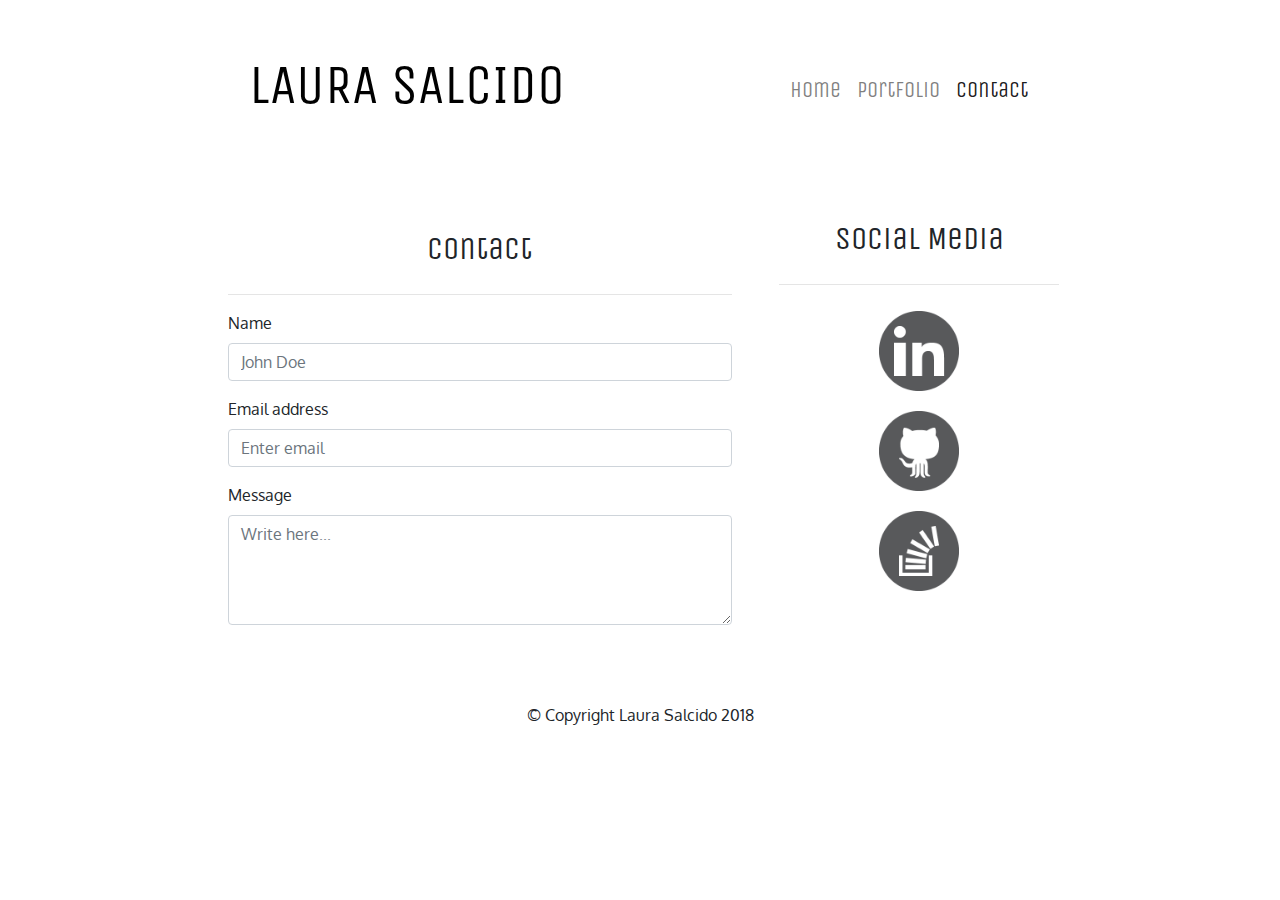
==== content.html @ 52e55039 "added html/css, still need additional media queries" ====
<!DOCTYPE html>
<html lang="en">
<head>
    <!-- bootstrap stylesheet -->
    <link rel="stylesheet" href="https://maxcdn.bootstrapcdn.com/bootstrap/4.0.0/css/bootstrap.min.css" integrity="sha384-Gn5384xqQ1aoWXA+058RXPxPg6fy4IWvTNh0E263XmFcJlSAwiGgFAW/dAiS6JXm" crossorigin="anonymous">
    <!-- my css stylesheet -->
    <link rel="stylesheet" href="assets/style/style.css">
    <!-- google fonts -->
    <link href="https://fonts.googleapis.com/css?family=Oxygen|Vast+Shadow|Unica+One" rel="stylesheet">
    <meta charset="UTF-8">
    <meta name="viewport" content="width=device-width, initial-scale=1.0">
    <meta http-equiv="X-UA-Compatible" content="ie=edge">
    <title>Bootstrap Portfolio</title>
</head>
<body>

<div class="container-fluid">
    <div class="row" id="header">
        <div class="col-sm-2"></div>
        <div class="col-sm-8">
            <!-- navbar -->
            <nav class="navbar navbar-expand-lg navbar-light">
                <div class="navbar-brand"><h1>LAURA SALCIDO</h1></div>
                <hr>
                <ul class="navbar-nav">
                    <li class="nav-item">
                        <a href="index.html" class="nav-link">Home</a>
                    </li>
                    <li class="nav-item">
                        <a href="portfolio.html" class="nav-link">Portfolio</a>
                    </li>
                    <li class="nav-item active">
                        <a href="content.html" class="nav-link">Contact</a>
                    </li>
                </ul>
            </nav>
        </div>
    </div>

    <div class="row">
        <div class="col-sm-2"></div>
        <!-- main content -->
        <div class="col-sm-5" id="mainContent">
                <h2>Contact</h2>
                <hr>
                
                <form>
                    <div class="form-group">
                        <label for="inputName">Name</label>
                        <input type="text" class="form-control" id="inputName" placeholder="John Doe">
                    </div>
                    <div class="form-group">
                      <label for="inputEmail">Email address</label>
                      <input type="email" class="form-control" id="exampleInputEmail1" aria-describedby="emailHelp" placeholder="Enter email">
                    </div>
                    <div class="form-group">
                        <label for="message">Message</label>
                        <textarea type="text" class="form-control" rows="4" id="message" placeholder="Write here..."></textarea>
                    </div>
                </form>

        </div>
        <!-- social media icons -->
        <div class="col-sm-3" id="socialIcons">
            <h2>Social Media</h2>
            <hr>
            <div class="col-sm">
                    <a href="#"><img src="assets/images/linkedin-dreamstale45.png" alt="linkedin" class="social-linkedin-dreamstale45"></a>
                </div>
                <div class="col-sm">
                    <a href="#"><img src="assets/images/github2-dreamstale35.png" alt="linkedin" class="social-github2-dreamstale35"></a>
                </div>
                <div class="col-sm">
                    <a href="#"><img src="assets/images/overflow-dreamstale53.png" alt="linkedin" class="social-overflow-dreamstale53"></a>
                </div>
            <!-- social media icons -->
        </div>
        <div class="col-sm-2"></div>
    </div>

    <div class="row">
    <div class="footer">
        &copy; Copyright Laura Salcido 2018
    </div>
    </div>

</div>

</body>
</html>
---- assets/style/style.css ----
body {
    background-image: url(https://cdn.pixabay.com/photo/2017/12/10/10/09/moss-3009549_960_720.jpg);
    background-repeat: no-repeat;
    background-size: cover;
    background-attachment: fixed;
    top: 0;
    left: 0;
    margin: auto;
    text-align: center;
    font-family: 'Oxygen', sans-serif;
}

#header {
    background-color: white;
    padding-top: 5px;
    padding-bottom: 5px;
    margin-bottom: 2%;
    border-top: 30px solid rgba(255, 255, 255, 0.500);
    border-bottom: 30px solid rgba(255, 255, 255, 0.500);
    background-clip: padding-box;
    clear: both;
}

h1 {
    font-family: 'Unica One', cursive;
    color: black;
    padding: 5px;
    font-size: 55px;
}

h2 {
    padding: 10px;
    text-align: center;
    font-family: 'Unica One', cursive;
}

.navbar-nav {
    font-family: 'Unica One', cursive;
    font-size: 22px;
}

#profilePic {
    margin: 15px 20px 10px 10px;
    height: 215px;
    float: left;
    border: 15px solid #18545f7c;
}

.portfolioImages {
    height: 170px;
    width: 250px;
    padding: 10px;
    margin-left: 0px;
}

.portfolioImages:hover {
    opacity: .8;
    position: relative;
    top: -10px;

}

figure {
    padding: 0;
}

figcaption {
    position: relative;
    top: -70px;
    left: 0;
    background-color: rgba(253, 252, 252, 0.781);
    text-align: center;
    padding: 5px;
}

#mainContent {
    background-color: white;
    text-align: justify;
    padding: 15px;
}

#socialIcons {
    background-color: rgba(255, 255, 255, 0.752);
    border: 5px solid white;
    height: 415px;
    margin-left: 1%;
}

.social-github2-dreamstale35 {
    width: 100px;
    height: 100px;
    background-position: -366px -158px;
    padding:10px;
}

.social-linkedin-dreamstale45 {
    width: 100px;
    height: 100px;
    background-position: -418px -210px;
    padding: 10px;
}

.social-overflow-dreamstale53 {
    width: 100px;
    height: 100px;
    background-position: -366px -262px;
    padding: 10px;
}

.footer {
    background-color: white;
    border-top: 10px solid rgba(255, 255, 255, 0.500);
    border-bottom: 10px solid rgba(255, 255, 255, 0.500);
    background-clip: padding-box;
    width: 100%;
    margin-top: 2%;
    line-height: 1.5;
    padding: 10px;
}
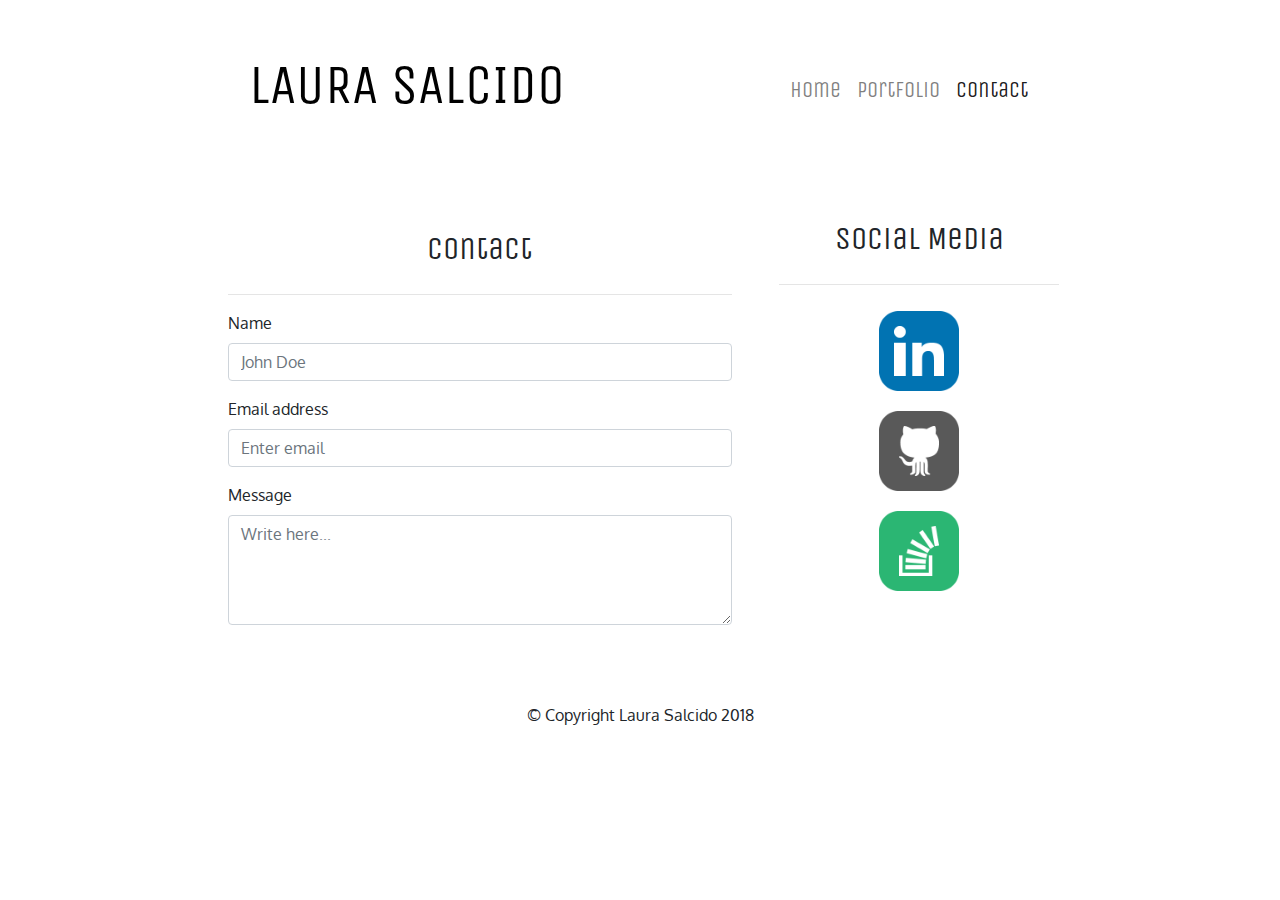
==== commit 13ff933b: "final version" ====
--- a/content.html
+++ b/content.html
@@ -62,16 +62,16 @@
         </div>
         <!-- social media icons -->
         <div class="col-sm-3" id="socialIcons">
-            <h2>Social Media</h2>
-            <hr>
-            <div class="col-sm">
-                    <a href="#"><img src="assets/images/linkedin-dreamstale45.png" alt="linkedin" class="social-linkedin-dreamstale45"></a>
+                <h2>Social Media</h2>
+                <hr>
+                <div class="col-sm">
+                    <a href="https://www.linkedin.com/in/idlaurasalcido/" target="_blank"><img src="assets/images/linkedin-dreamstale45.png" alt="linkedin" class="social-linkedin-dreamstale45"></a>
                 </div>
                 <div class="col-sm">
-                    <a href="#"><img src="assets/images/github2-dreamstale35.png" alt="linkedin" class="social-github2-dreamstale35"></a>
+                    <a href="https://github.com/lauras5" target="_blank"><img src="assets/images/github2-dreamstale35.png" alt="github" class="social-github2-dreamstale35"></a>
                 </div>
                 <div class="col-sm">
-                    <a href="#"><img src="assets/images/overflow-dreamstale53.png" alt="linkedin" class="social-overflow-dreamstale53"></a>
+                    <a href=" https://stackoverflow.com/users/9036358/lauras5" target="_blank"><img src="assets/images/overflow-dreamstale53.png" alt="linkedin" class="social-overflow-dreamstale53"></a>
                 </div>
             <!-- social media icons -->
         </div>
--- a/assets/style/style.css
+++ b/assets/style/style.css
@@ -43,7 +43,7 @@
     margin: 15px 20px 10px 10px;
     height: 215px;
     float: left;
-    border: 15px solid #18545f7c;
+    border: 15px solid #435a5e7c;
 }
 
 .portfolioImages {
@@ -51,13 +51,6 @@
     width: 250px;
     padding: 10px;
     margin-left: 0px;
-}
-
-.portfolioImages:hover {
-    opacity: .8;
-    position: relative;
-    top: -10px;
-
 }
 
 figure {
@@ -93,6 +86,33 @@
     padding:10px;
 }
 
+.portfolioImages:hover, .social-github2-dreamstale35:hover, .social-linkedin-dreamstale45:hover, .social-overflow-dreamstale53:hover {
+    opacity: .8;
+    animation: shake .5s cubic-bezier(.36,.07,.19,.97) both;
+    transform: translate3d(0, 0, 0);
+    backface-visibility: hidden;
+    perspective: 1000px;
+  }
+  
+  @keyframes shake {
+    10%, 90% {
+      transform: translate3d(-1px, 0, 0);
+    }
+   
+    20%, 80% {
+      transform: translate3d(2px, 0, 0);
+    }
+  
+    30%, 50%, 70% {
+      transform: translate3d(-4px, 0, 0);
+    }
+  
+    40%, 60% {
+      transform: translate3d(4px, 0, 0);
+    }
+  }
+
+
 .social-linkedin-dreamstale45 {
     width: 100px;
     height: 100px;
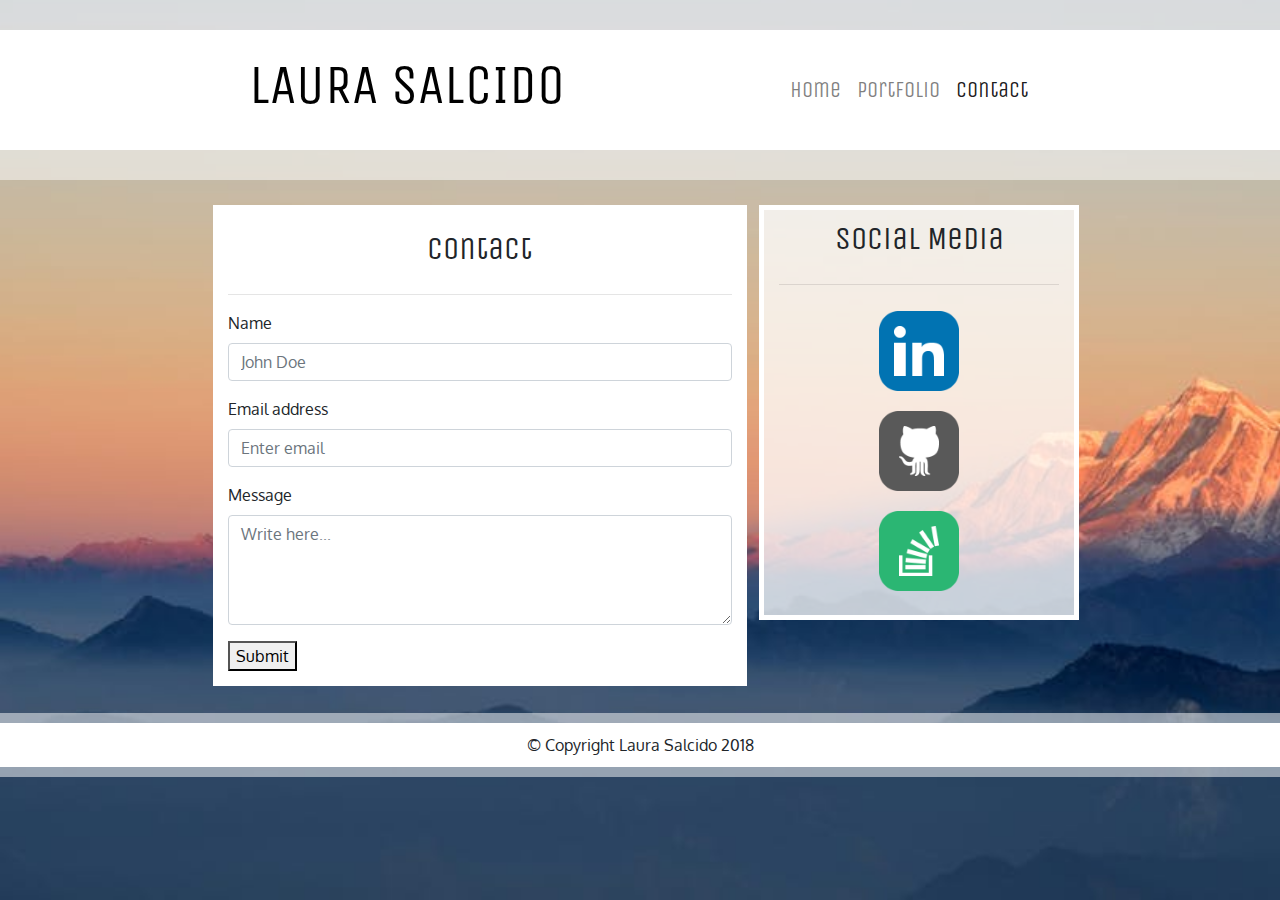
==== commit 9482b413: "went back to update a few things and add links now that I have more in my portfolio" ====
--- a/content.html
+++ b/content.html
@@ -57,6 +57,7 @@
                         <label for="message">Message</label>
                         <textarea type="text" class="form-control" rows="4" id="message" placeholder="Write here..."></textarea>
                     </div>
+                    <button class = "submit-btn">Submit</button>
                 </form>
 
         </div>
--- a/assets/style/style.css
+++ b/assets/style/style.css
@@ -1,5 +1,5 @@
 body {
-    background-image: url(https://cdn.pixabay.com/photo/2017/12/10/10/09/moss-3009549_960_720.jpg);
+    background-image: url("../images/mountain.jpeg");
     background-repeat: no-repeat;
     background-size: cover;
     background-attachment: fixed;
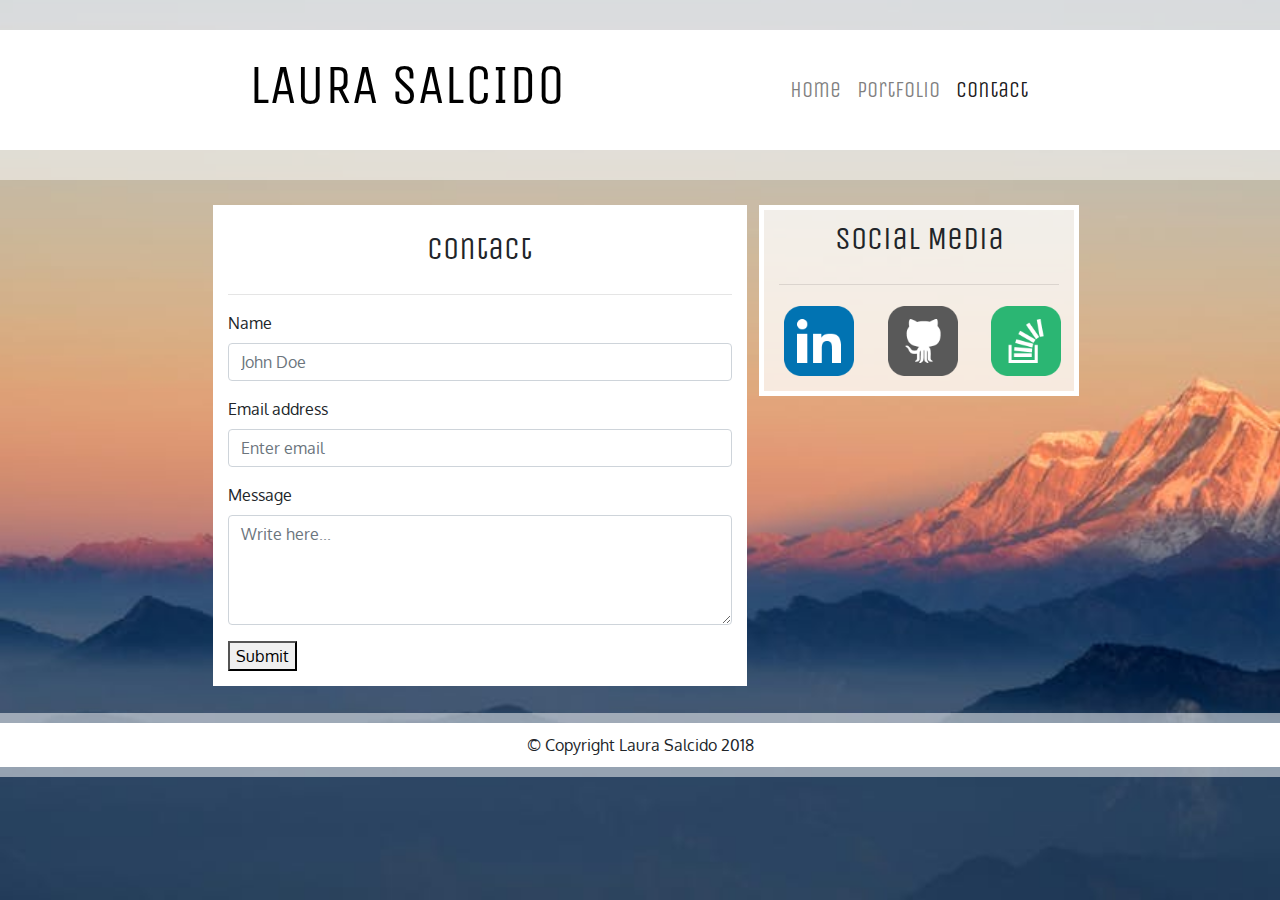
==== commit 24b14b53: "fixed social, added images" ====
--- a/content.html
+++ b/content.html
@@ -65,15 +65,17 @@
         <div class="col-sm-3" id="socialIcons">
                 <h2>Social Media</h2>
                 <hr>
-                <div class="col-sm">
+            <div class="row">
+                <div class="col-sm-4">
                     <a href="https://www.linkedin.com/in/idlaurasalcido/" target="_blank"><img src="assets/images/linkedin-dreamstale45.png" alt="linkedin" class="social-linkedin-dreamstale45"></a>
                 </div>
-                <div class="col-sm">
+                <div class="col-sm-4">
                     <a href="https://github.com/lauras5" target="_blank"><img src="assets/images/github2-dreamstale35.png" alt="github" class="social-github2-dreamstale35"></a>
                 </div>
-                <div class="col-sm">
+                <div class="col-sm-4">
                     <a href=" https://stackoverflow.com/users/9036358/lauras5" target="_blank"><img src="assets/images/overflow-dreamstale53.png" alt="linkedin" class="social-overflow-dreamstale53"></a>
                 </div>
+            </div>
             <!-- social media icons -->
         </div>
         <div class="col-sm-2"></div>
--- a/assets/style/style.css
+++ b/assets/style/style.css
@@ -64,6 +64,8 @@
     background-color: rgba(253, 252, 252, 0.781);
     text-align: center;
     padding: 5px;
+    font-family: 'Unica One', cursive;
+
 }
 
 #mainContent {
@@ -75,15 +77,34 @@
 #socialIcons {
     background-color: rgba(255, 255, 255, 0.752);
     border: 5px solid white;
-    height: 415px;
+    height: 100%;
     margin-left: 1%;
 }
 
 .social-github2-dreamstale35 {
-    width: 100px;
-    height: 100px;
+    width: 80px;
+    height: 80px;
     background-position: -366px -158px;
-    padding:10px;
+    padding:5px;
+    margin-bottom: 10px;
+}
+
+.social-linkedin-dreamstale45 {
+    width: 80px;
+    height: 80px;
+    background-position: -418px -210px;
+    padding: 5px;
+    margin-bottom: 10px;
+
+}
+
+.social-overflow-dreamstale53 {
+    width: 80px;
+    height: 80px;
+    background-position: -366px -262px;
+    padding: 5px;
+    margin-bottom: 10px;
+
 }
 
 .portfolioImages:hover, .social-github2-dreamstale35:hover, .social-linkedin-dreamstale45:hover, .social-overflow-dreamstale53:hover {
@@ -113,19 +134,6 @@
   }
 
 
-.social-linkedin-dreamstale45 {
-    width: 100px;
-    height: 100px;
-    background-position: -418px -210px;
-    padding: 10px;
-}
-
-.social-overflow-dreamstale53 {
-    width: 100px;
-    height: 100px;
-    background-position: -366px -262px;
-    padding: 10px;
-}
 
 .footer {
     background-color: white;
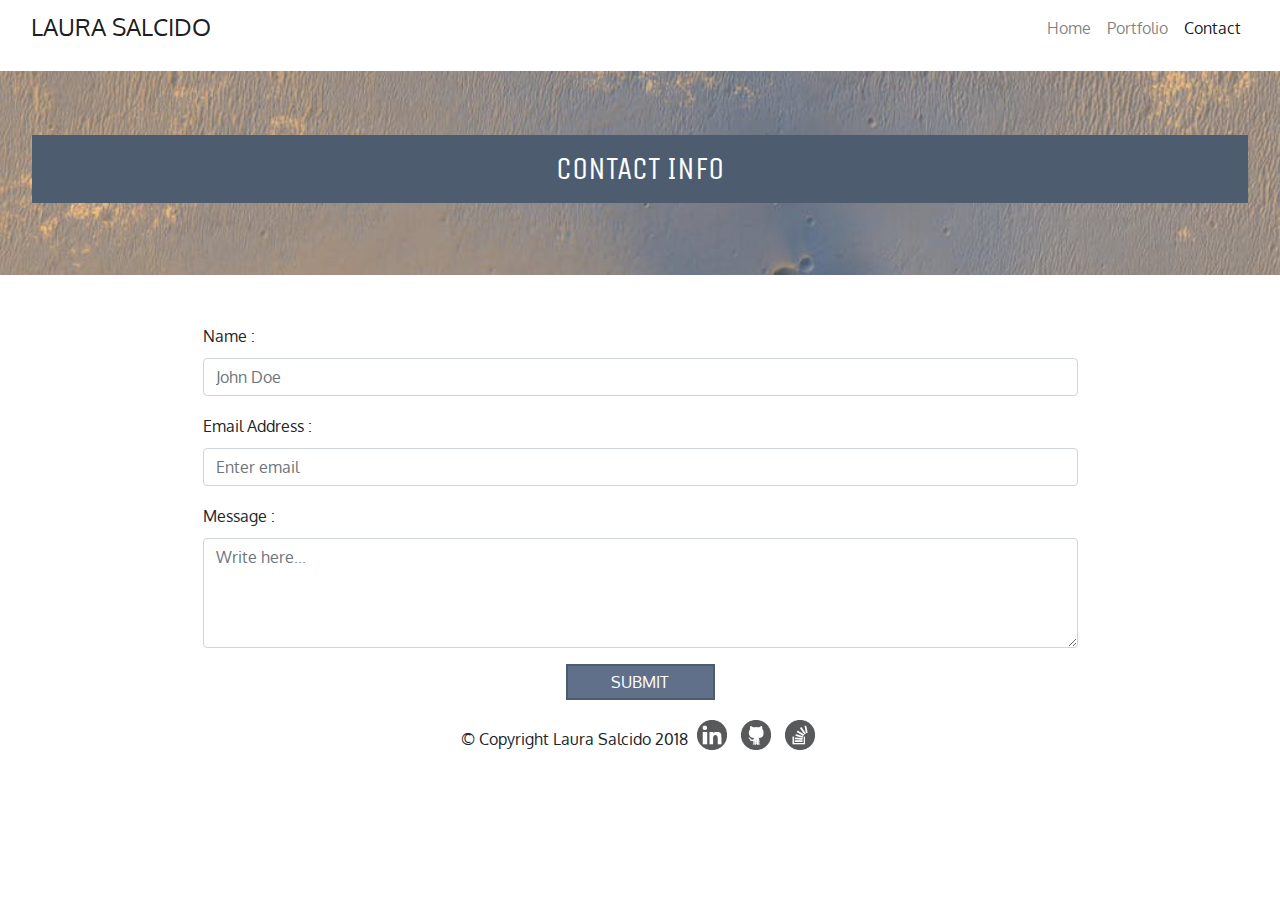
==== commit 31eb1274: "updated layout" ====
--- a/content.html
+++ b/content.html
@@ -1,8 +1,10 @@
 <!DOCTYPE html>
 <html lang="en">
+
 <head>
     <!-- bootstrap stylesheet -->
-    <link rel="stylesheet" href="https://maxcdn.bootstrapcdn.com/bootstrap/4.0.0/css/bootstrap.min.css" integrity="sha384-Gn5384xqQ1aoWXA+058RXPxPg6fy4IWvTNh0E263XmFcJlSAwiGgFAW/dAiS6JXm" crossorigin="anonymous">
+    <link rel="stylesheet" href="https://maxcdn.bootstrapcdn.com/bootstrap/4.0.0/css/bootstrap.min.css" integrity="sha384-Gn5384xqQ1aoWXA+058RXPxPg6fy4IWvTNh0E263XmFcJlSAwiGgFAW/dAiS6JXm"
+        crossorigin="anonymous">
     <!-- my css stylesheet -->
     <link rel="stylesheet" href="assets/style/style.css">
     <!-- google fonts -->
@@ -12,82 +14,82 @@
     <meta http-equiv="X-UA-Compatible" content="ie=edge">
     <title>Bootstrap Portfolio</title>
 </head>
+
 <body>
+    <div class="container-fluid">
+        <div class="row" id="topMenu">
+            <div class="col-md">
+                <!-- navbar -->
+                <nav class="navbar navbar-expand-lg navbar-light">
+                    <div class="navbar-brand">
+                        <p id='navName'>
+                            <h4>LAURA SALCIDO</h4>
+                        </p>
+                    </div>
+                </nav>
+            </div>
+            <div class="col-md">
+                <nav id='navContent' class='navbar navbar-expand-lg navbar-light'>
+                    <ul class="navbar-nav">
+                        <li class="nav-item">
+                            <a href="index.html" class="nav-link">Home</a>
+                        </li>
+                        <li class="nav-item">
+                            <a href="portfolio.html" class="nav-link">Portfolio</a>
+                        </li>
+                        <li class="nav-item active">
+                            <a href="content.html" class="nav-link">Contact</a>
+                        </li>
+                    </ul>
+                </nav>
+            </div>
+        </div>
 
-<div class="container-fluid">
-    <div class="row" id="header">
-        <div class="col-sm-2"></div>
-        <div class="col-sm-8">
-            <!-- navbar -->
-            <nav class="navbar navbar-expand-lg navbar-light">
-                <div class="navbar-brand"><h1>LAURA SALCIDO</h1></div>
-                <hr>
-                <ul class="navbar-nav">
-                    <li class="nav-item">
-                        <a href="index.html" class="nav-link">Home</a>
-                    </li>
-                    <li class="nav-item">
-                        <a href="portfolio.html" class="nav-link">Portfolio</a>
-                    </li>
-                    <li class="nav-item active">
-                        <a href="content.html" class="nav-link">Contact</a>
-                    </li>
-                </ul>
-            </nav>
+        <div class="row">
+            <div class="jumbotron">
+                <h2>CONTACT INFO</h2>
+            </div>
+        </div>
+        <div class="row">
+            <!-- main content -->
+            <div class="col-md" id="mainContent">
+                <form>
+                    <div class="form-group">
+                        <label for="inputName">Name : </label>
+                        <input type="text" class="form-control" id="inputName" placeholder="John Doe">
+                    </div>
+                    <div class="form-group">
+                        <label for="inputEmail">Email Address : </label>
+                        <input type="email" class="form-control" id="exampleInputEmail1" aria-describedby="emailHelp" placeholder="Enter email">
+                    </div>
+                    <div class="form-group">
+                        <label for="message">Message : </label>
+                        <textarea type="text" class="form-control" rows="4" id="message" placeholder="Write here..."></textarea>
+                    </div>
+                    <button class="submit-btn" id='submitBTN'>SUBMIT</button>
+                </form>
+            </div>
+        </div>
+
+        <div class="row">
+            <div class="footer">
+                &copy; Copyright Laura Salcido 2018
+
+                <a href="https://www.linkedin.com/in/idlaurasalcido/" target="_blank">
+                    <img src="assets/images/linkedin-dreamstale45.png" alt="linkedin" class="social-linkedin-dreamstale45">
+                </a>
+
+                <a href="https://github.com/lauras5" target="_blank">
+                    <img src="assets/images/github2-dreamstale35.png" alt="github" class="social-github2-dreamstale35">
+                </a>
+
+                <a href=" https://stackoverflow.com/users/9036358/lauras5" target="_blank">
+                    <img src="assets/images/overflow-dreamstale53.png" alt="linkedin" class="social-overflow-dreamstale53">
+                </a>
+            </div>
         </div>
     </div>
 
-    <div class="row">
-        <div class="col-sm-2"></div>
-        <!-- main content -->
-        <div class="col-sm-5" id="mainContent">
-                <h2>Contact</h2>
-                <hr>
-                
-                <form>
-                    <div class="form-group">
-                        <label for="inputName">Name</label>
-                        <input type="text" class="form-control" id="inputName" placeholder="John Doe">
-                    </div>
-                    <div class="form-group">
-                      <label for="inputEmail">Email address</label>
-                      <input type="email" class="form-control" id="exampleInputEmail1" aria-describedby="emailHelp" placeholder="Enter email">
-                    </div>
-                    <div class="form-group">
-                        <label for="message">Message</label>
-                        <textarea type="text" class="form-control" rows="4" id="message" placeholder="Write here..."></textarea>
-                    </div>
-                    <button class = "submit-btn">Submit</button>
-                </form>
+</body>
 
-        </div>
-        <!-- social media icons -->
-        <div class="col-sm-3" id="socialIcons">
-                <h2>Social Media</h2>
-                <hr>
-            <div class="row">
-                <div class="col-sm-4">
-                    <a href="https://www.linkedin.com/in/idlaurasalcido/" target="_blank"><img src="assets/images/linkedin-dreamstale45.png" alt="linkedin" class="social-linkedin-dreamstale45"></a>
-                </div>
-                <div class="col-sm-4">
-                    <a href="https://github.com/lauras5" target="_blank"><img src="assets/images/github2-dreamstale35.png" alt="github" class="social-github2-dreamstale35"></a>
-                </div>
-                <div class="col-sm-4">
-                    <a href=" https://stackoverflow.com/users/9036358/lauras5" target="_blank"><img src="assets/images/overflow-dreamstale53.png" alt="linkedin" class="social-overflow-dreamstale53"></a>
-                </div>
-            </div>
-            <!-- social media icons -->
-        </div>
-        <div class="col-sm-2"></div>
-    </div>
-
-    <div class="row">
-    <div class="footer">
-        &copy; Copyright Laura Salcido 2018
-    </div>
-    </div>
-
-</div>
-
-</body>
 </html>--- a/assets/style/style.css
+++ b/assets/style/style.css
@@ -1,5 +1,6 @@
 body {
-    background-image: url("../images/mountain.jpeg");
+    /* background-image: url("../images/mountain.jpeg"); */
+    background-color: white;
     background-repeat: no-repeat;
     background-size: cover;
     background-attachment: fixed;
@@ -10,88 +11,117 @@
     font-family: 'Oxygen', sans-serif;
 }
 
-#header {
-    background-color: white;
-    padding-top: 5px;
-    padding-bottom: 5px;
-    margin-bottom: 2%;
-    border-top: 30px solid rgba(255, 255, 255, 0.500);
-    border-bottom: 30px solid rgba(255, 255, 255, 0.500);
-    background-clip: padding-box;
-    clear: both;
+#navbar {
+    height: 35px;
+    font-size: 22px;
+}
+
+#navName, #navList{
+    padding: 0;
+    margin: 0;
+    color: #313131;
+}
+
+#navContent {
+    float: right;
+}
+
+.jumbotron {
+    background-image: url('../images/headerbg2.jpg');
+    background-repeat: no-repeat;
+    background-size: cover;
+    color: white;
+    text-align: center;
+    border-radius: 0;
+    width: 100%;
 }
 
 h1 {
     font-family: 'Unica One', cursive;
-    color: black;
     padding: 5px;
-    font-size: 55px;
+    font-size: 100px;
 }
 
 h2 {
-    padding: 10px;
+    padding: 15px;
     text-align: center;
     font-family: 'Unica One', cursive;
-}
-
-.navbar-nav {
-    font-family: 'Unica One', cursive;
-    font-size: 22px;
+    background-color: #4d5c6f;
+    color: white;
 }
 
 #profilePic {
-    margin: 15px 20px 10px 10px;
-    height: 215px;
-    float: left;
-    border: 15px solid #435a5e7c;
+    height: 200px;
+    border-radius: 1000px;
+    position: relative;
+    top: -10px;
+    z-index: 1;
+    border: 3px solid rgb(248, 246, 246);
 }
 
 .portfolioImages {
     height: 170px;
     width: 250px;
-    padding: 10px;
-    margin-left: 0px;
+}
+
+#languages, #hobbies{
+    list-style-type: none;
+    text-align: left;
+    padding: 20px;
+}
+
+#submitBTN {
+    display: block;
+    margin: auto;
+    color: white;
+    background-color: #60708a;
+    border: 2px solid #4d5c6f;
+    padding: 2px;
+    width: 149px;
 }
 
 figure {
     padding: 0;
+    width: 250px;
 }
 
 figcaption {
     position: relative;
-    top: -70px;
-    left: 0;
-    background-color: rgba(253, 252, 252, 0.781);
+    top: -42px;
+    left: 34px;
+    background-color: rgba(77, 92, 111, 0.87);
     text-align: center;
-    padding: 5px;
+    padding: 23px;
     font-family: 'Unica One', cursive;
-
+    color: white;
 }
 
 #mainContent {
-    background-color: white;
     text-align: justify;
     padding: 15px;
+    line-height: 175%;
 }
 
-#socialIcons {
-    background-color: rgba(255, 255, 255, 0.752);
-    border: 5px solid white;
-    height: 100%;
-    margin-left: 1%;
+#mainContentPortfolio {
+    margin-left: 3%;
+}
+
+#portRow {
+    margin-bottom: 5%;
+    margin-top: 3%;
 }
 
 .social-github2-dreamstale35 {
-    width: 80px;
-    height: 80px;
+    width: 40px;
+    height: 40px;
     background-position: -366px -158px;
     padding:5px;
     margin-bottom: 10px;
 }
 
 .social-linkedin-dreamstale45 {
-    width: 80px;
-    height: 80px;
+    width: 40px;
+    height: 40px;
     background-position: -418px -210px;
     padding: 5px;
     margin-bottom: 10px;
@@ -99,12 +129,22 @@
 }
 
 .social-overflow-dreamstale53 {
-    width: 80px;
-    height: 80px;
+    width: 40px;
+    height: 40px;
     background-position: -366px -262px;
     padding: 5px;
     margin-bottom: 10px;
 
+}
+
+form {
+    width: 70%;
+    display: block;
+    margin: auto;
+}
+
+.footer {
+    width: 100%;
 }
 
 .portfolioImages:hover, .social-github2-dreamstale35:hover, .social-linkedin-dreamstale45:hover, .social-overflow-dreamstale53:hover {
@@ -134,14 +174,3 @@
   }
 
 
-
-.footer {
-    background-color: white;
-    border-top: 10px solid rgba(255, 255, 255, 0.500);
-    border-bottom: 10px solid rgba(255, 255, 255, 0.500);
-    background-clip: padding-box;
-    width: 100%;
-    margin-top: 2%;
-    line-height: 1.5;
-    padding: 10px;
-}
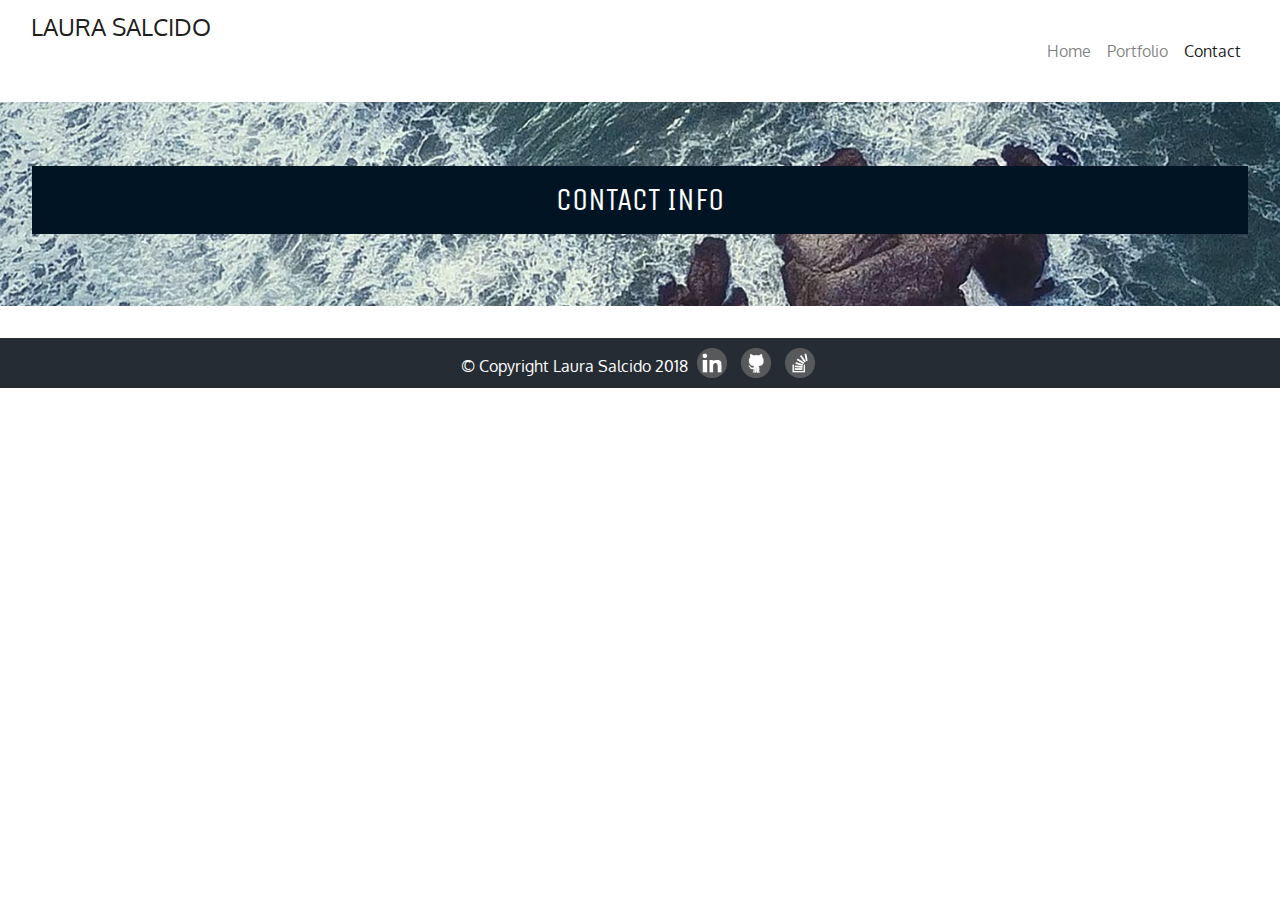
==== commit 84a5349f: "updating portfolio" ====
--- a/content.html
+++ b/content.html
@@ -50,26 +50,7 @@
                 <h2>CONTACT INFO</h2>
             </div>
         </div>
-        <div class="row">
-            <!-- main content -->
-            <div class="col-md" id="mainContent">
-                <form>
-                    <div class="form-group">
-                        <label for="inputName">Name : </label>
-                        <input type="text" class="form-control" id="inputName" placeholder="John Doe">
-                    </div>
-                    <div class="form-group">
-                        <label for="inputEmail">Email Address : </label>
-                        <input type="email" class="form-control" id="exampleInputEmail1" aria-describedby="emailHelp" placeholder="Enter email">
-                    </div>
-                    <div class="form-group">
-                        <label for="message">Message : </label>
-                        <textarea type="text" class="form-control" rows="4" id="message" placeholder="Write here..."></textarea>
-                    </div>
-                    <button class="submit-btn" id='submitBTN'>SUBMIT</button>
-                </form>
-            </div>
-        </div>
+        
 
         <div class="row">
             <div class="footer">
--- a/assets/style/style.css
+++ b/assets/style/style.css
@@ -11,6 +11,11 @@
     font-family: 'Oxygen', sans-serif;
 }
 
+.nav-link:hover {
+    color: #c34662;
+    font-weight: bold;
+}
+
 #navbar {
     height: 35px;
     font-size: 22px;
@@ -24,44 +29,78 @@
 
 #navContent {
     float: right;
+    line-height: 70px;
+}
+
+.figInfo {
+    background-color: #c8d0db;
+    border: 5px solid #394b52;
+    position: relative;
+    top: -30px;
+    left: 0px;
+    font-family: 'Oxygen', sans-serif;
+    text-align: justify;
+    padding: 5px;
 }
 
 .jumbotron {
-    background-image: url('../images/headerbg2.jpg');
+    background-image: url('../images/bg.jpeg');
     background-repeat: no-repeat;
     background-size: cover;
+    background-attachment: fixed;
     color: white;
     text-align: center;
     border-radius: 0;
     width: 100%;
 }
 
-h1 {
-    font-family: 'Unica One', cursive;
-    padding: 5px;
-    font-size: 100px;
+#title {
+    font-family: 'Unica One', cursive;
+    padding: 10px;
+    background-color: #00000070;
+    text-shadow: 4px 4px 4px #011423;
+    border: 5px solid white;
+    margin:30px;
+}
+
+
+
+li a {
+    text-decoration: none;
+    color:black;
 }
 
 h2 {
     padding: 15px;
     text-align: center;
     font-family: 'Unica One', cursive;
-    background-color: #4d5c6f;
-    color: white;
+    background-color: #011423;
+    color: white;
+}
+
+#proh2 {
+    padding: 15px;
+    text-align: center;
+    font-family: 'Unica One', cursive;
+    background-color: #f8f9fa80;
+    /* color: white; */
+    border: 4px solid white;
 }
 
 #profilePic {
-    height: 200px;
+    height: 100px;
     border-radius: 1000px;
     position: relative;
-    top: -10px;
+    /* top: -10px; */
     z-index: 1;
-    border: 3px solid rgb(248, 246, 246);
+    /* border: 3px solid rgb(248, 246, 246); */
+    margin-right: 15px;
 }
 
 .portfolioImages {
-    height: 170px;
-    width: 250px;
+    height: 160px;
+    width: 260px;
+    border: 10px solid #394b52;
 }
 
 #languages, #hobbies{
@@ -85,15 +124,24 @@
     width: 250px;
 }
 
+.gameNames {
+    background-color:rgba(255, 255, 255, 0.671);
+    border: 2px solid white;
+    padding: 15px;
+    font-weight: bold;
+    color:black;
+}
+
 figcaption {
+    background-image: url('../images/bg2.jpeg');
+    background-attachment: fixed;
     position: relative;
-    top: -42px;
+    top: -29px;
     left: 34px;
-    background-color: rgba(77, 92, 111, 0.87);
     text-align: center;
     padding: 23px;
     font-family: 'Unica One', cursive;
-    color: white;
+    border: 6px solid white;
 }
 
 #mainContent {
@@ -144,10 +192,16 @@
 }
 
 .footer {
+    background-color: #252c33;
+    height: 50px;
+    line-height: 50px;
+    margin-bottom: 3px;
+    padding: 3px;
+    color: white;
     width: 100%;
 }
 
-.portfolioImages:hover, .social-github2-dreamstale35:hover, .social-linkedin-dreamstale45:hover, .social-overflow-dreamstale53:hover {
+.social-github2-dreamstale35:hover, .social-linkedin-dreamstale45:hover, .social-overflow-dreamstale53:hover {
     opacity: .8;
     animation: shake .5s cubic-bezier(.36,.07,.19,.97) both;
     transform: translate3d(0, 0, 0);
